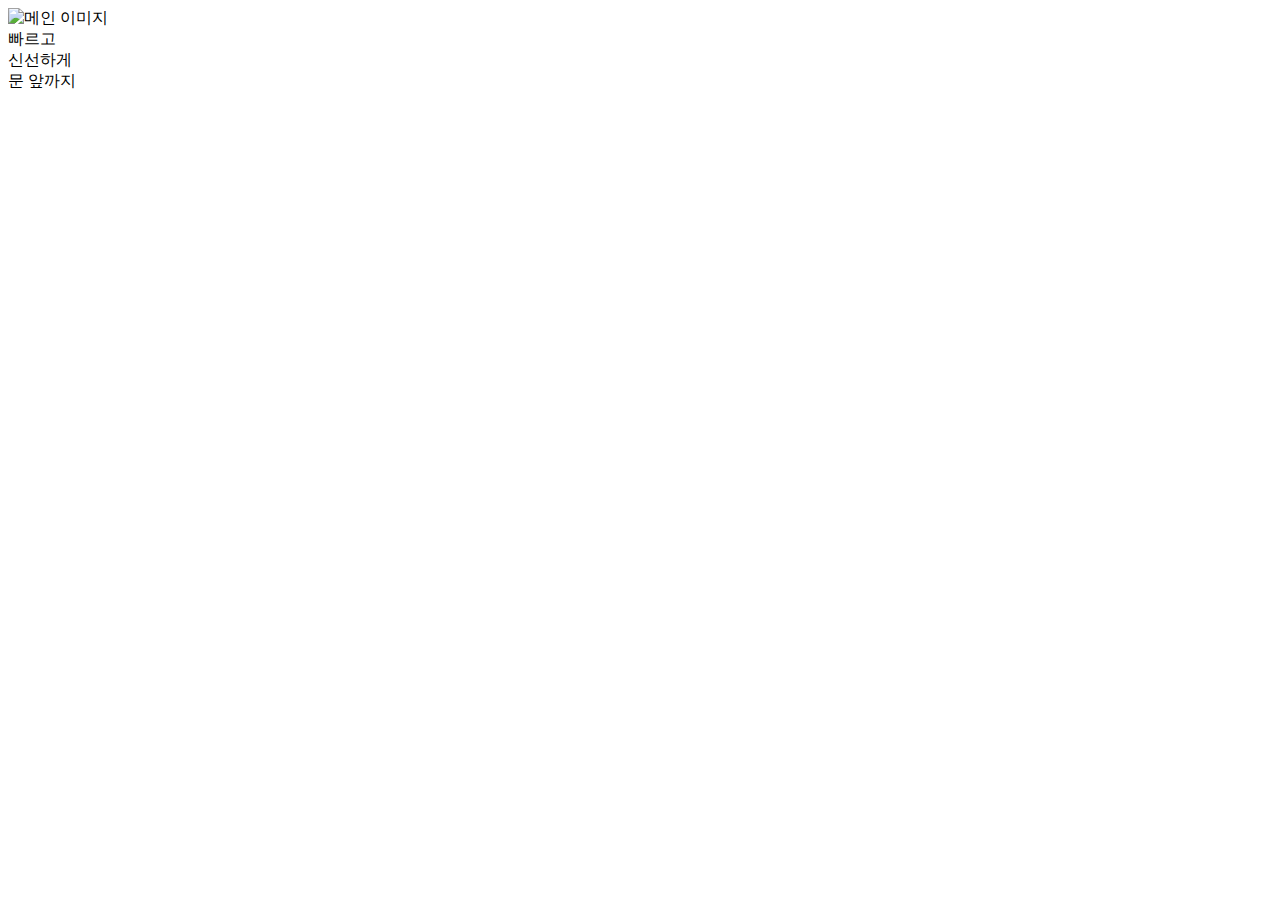
==== src/main/resources/templates/index.html @ b5255971 "feature: 메인 페이지 작성 및 헤더와 푸터 파일 분리 ( #61 )" ====
<!DOCTYPE html>
<html xmlns:th="http://www.thymeleaf.org" lang="ko">
<head>
    <meta charset="UTF-8">
    <!--Viewport-->
    <meta name="viewport"
          content="width=device-width, user-scalable=no, initial-scale=1.0, maximum=scale-1.0, minimum=scale-1.0">

    <!--(IE10)-->
    <meta http-equiv="X-UA-Compatible" content="IE=edge">

    <!-- Nomalize -->
    <link rel="stylesheet" href="https://cdnjs.cloudflare.com/ajax/libs/normalize/8.0.1/normalize.min.css"/>

    <title>DASH DINE</title>
    <link rel="stylesheet" type="text/css" href="/css/style.css">
</head>
<body>
<!-- header -->
<div th:replace="/fragments/header.html"></div>

<!-- section -->
<section>
    <div class="image-container">
        <img src="images/main.png" alt="메인 이미지">
        <div class="overlay-text">
            빠르고<br>
            신선하게<br>
            문 앞까지
        </div>
    </div>
</section>

<!-- footer -->
<div th:replace="/fragments/footer.html"></div>
</body>
</html>
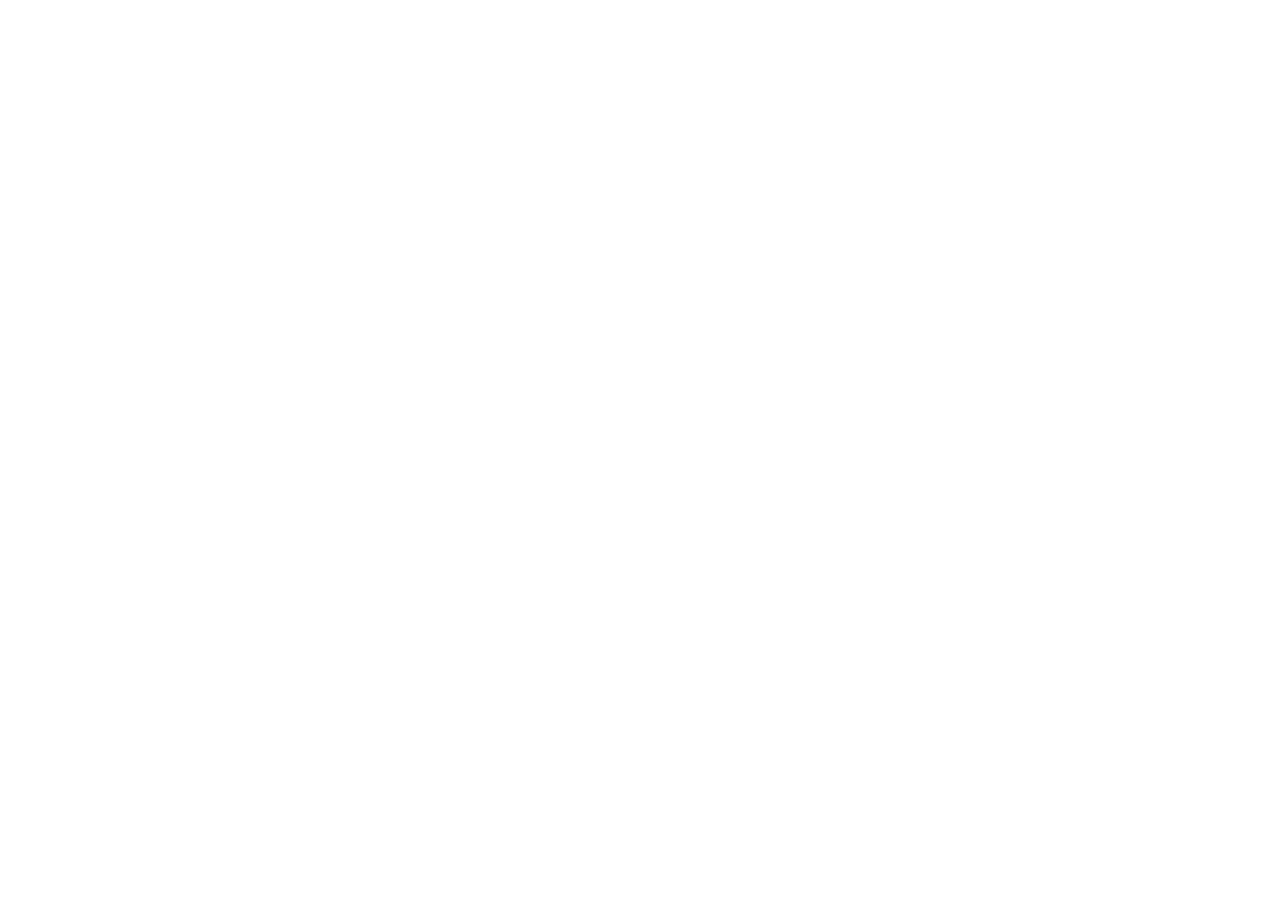
==== commit 9136ecce: "feature: 자바스크립트 모듈화 및 가게 등록 폼 생성 ( #63 )" ====
--- a/src/main/resources/templates/index.html
+++ b/src/main/resources/templates/index.html
@@ -14,16 +14,20 @@
 
     <title>DASH DINE</title>
     <link rel="stylesheet" type="text/css" href="/css/style.css">
+
+    <script src="//t1.daumcdn.net/mapjsapi/bundle/postcode/prod/postcode.v2.js"></script>
+    <script src="//dapi.kakao.com/v2/maps/sdk.js?appkey=394317cdc40d88fca970b509c1f73eb6&libraries=services"></script>
 </head>
+
 <body>
 <!-- header -->
 <div th:replace="/fragments/header.html"></div>
 
-<!-- section -->
-<section>
-    <div class="image-container">
+<!-- 메인 화면 -->
+<section class="main_section" style="display: none">
+    <div class="image_container">
         <img src="images/main.png" alt="메인 이미지">
-        <div class="overlay-text">
+        <div class="overlay_text">
             빠르고<br>
             신선하게<br>
             문 앞까지
@@ -31,7 +35,10 @@
     </div>
 </section>
 
+<div th:replace="/owner.html"></div>
+
 <!-- footer -->
 <div th:replace="/fragments/footer.html"></div>
 </body>
+<script type="module" src="/js/app.js"></script>
 </html>
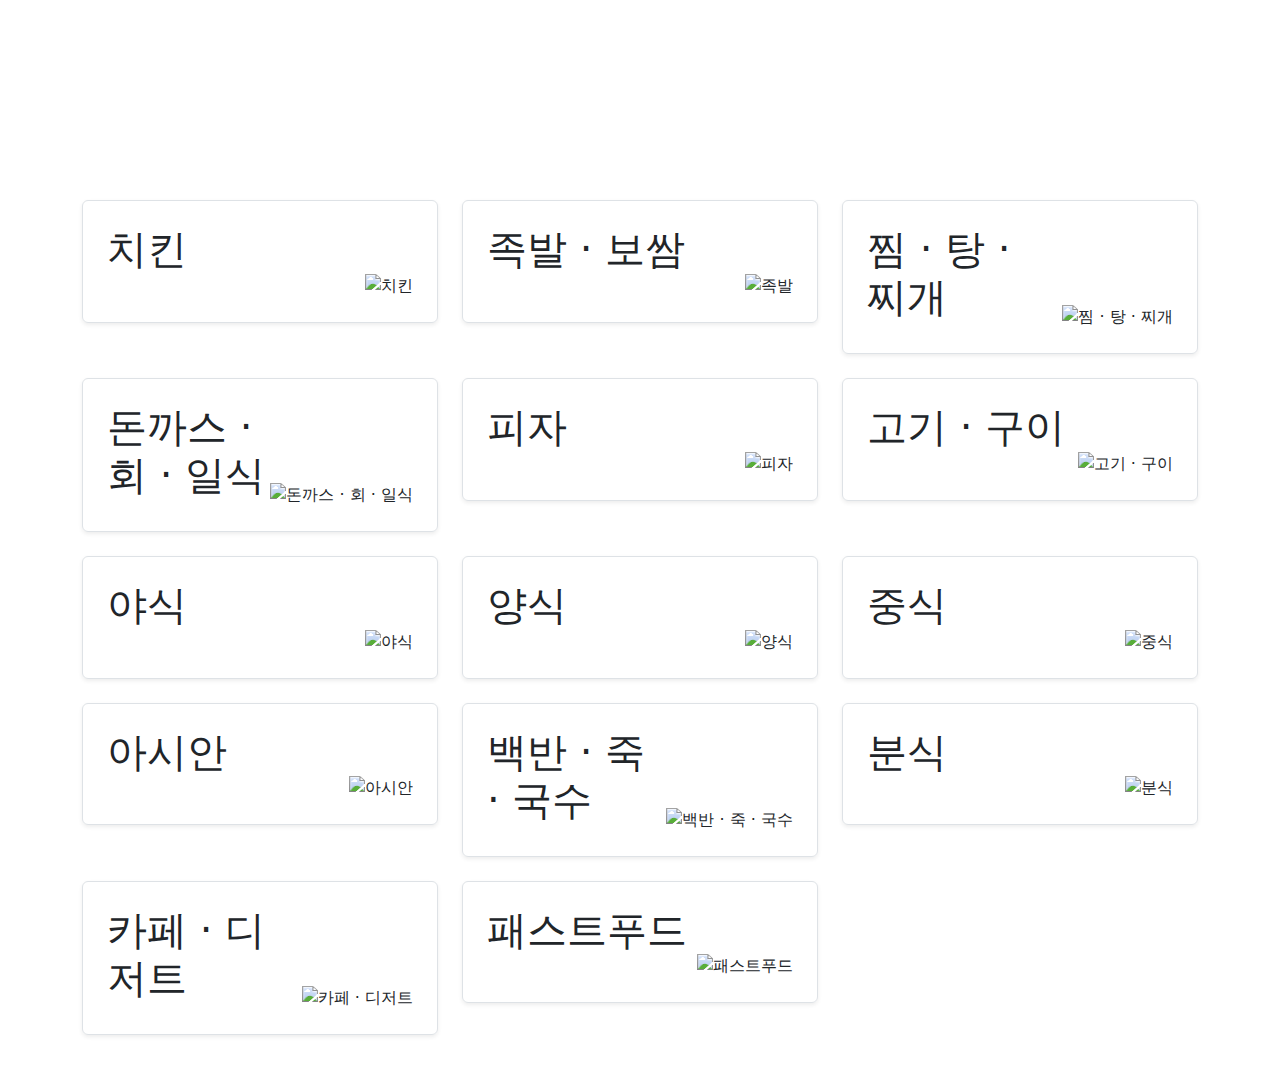
==== commit 2822babf: "feature: HTML 구조와 스타일 시트 업데이트 ( #74 )" ====
--- a/src/main/resources/templates/index.html
+++ b/src/main/resources/templates/index.html
@@ -1,7 +1,7 @@
-<!DOCTYPE html>
-<html xmlns:th="http://www.thymeleaf.org" lang="ko">
+<!doctype html>
+<html lang="ko" xmlns:th="http://www.thymeleaf.org">
 <head>
-    <meta charset="UTF-8">
+    <meta charset="utf-8">
     <!--Viewport-->
     <meta name="viewport"
           content="width=device-width, user-scalable=no, initial-scale=1.0, maximum=scale-1.0, minimum=scale-1.0">
@@ -12,33 +12,194 @@
     <!-- Nomalize -->
     <link rel="stylesheet" href="https://cdnjs.cloudflare.com/ajax/libs/normalize/8.0.1/normalize.min.css"/>
 
-    <title>DASH DINE</title>
+    <!-- Boot Strap-->
+    <link href="https://cdn.jsdelivr.net/npm/bootstrap@5.3.3/dist/css/bootstrap.min.css" rel="stylesheet"
+          integrity="sha384-QWTKZyjpPEjISv5WaRU9OFeRpok6YctnYmDr5pNlyT2bRjXh0JMhjY6hW+ALEwIH" crossorigin="anonymous">
+    <link rel="stylesheet" href="https://cdn.jsdelivr.net/npm/bootstrap-icons@1.11.3/font/bootstrap-icons.min.css">
+    <script src="https://cdn.jsdelivr.net/npm/bootstrap@5.3.3/dist/js/bootstrap.min.js"
+            integrity="sha384-0pUGZvbkm6XF6gxjEnlmuGrJXVbNuzT9qBBavbLwCsOGabYfZo0T0to5eqruptLy"
+            crossorigin="anonymous"></script>
+
+    <!-- Font Awesome -->
+    <script src="https://kit.fontawesome.com/48e8469b97.js" crossorigin="anonymous"></script>
+
+    <!-- CSS -->
+    <link rel="stylesheet" type="text/css" href="/css/font.css">
     <link rel="stylesheet" type="text/css" href="/css/style.css">
-
-    <script src="//t1.daumcdn.net/mapjsapi/bundle/postcode/prod/postcode.v2.js"></script>
-    <script src="//dapi.kakao.com/v2/maps/sdk.js?appkey=394317cdc40d88fca970b509c1f73eb6&libraries=services"></script>
+    <title>DASH DINE - 빠르고, 신선한게, 문 앞까지</title>
+    <link rel="icon" href="/images/title-logo-512.png" type="image/png">
 </head>
-
 <body>
-<!-- header -->
-<div th:replace="/fragments/header.html"></div>
-
-<!-- 메인 화면 -->
-<section class="main_section" style="display: none">
-    <div class="image_container">
-        <img src="images/main.png" alt="메인 이미지">
-        <div class="overlay_text">
-            빠르고<br>
-            신선하게<br>
-            문 앞까지
-        </div>
+<header>
+    <div th:replace="fragments/nav-bar-auth :: navbarFragment"></div>
+</header>
+<main class="container">
+    <div class="p-5 mb-4 rounded text-center bg-royal-blue">
+        <h1 class="f-yg-regular text-white">어떤 <span class="text-yellow">음식</span>을 드릴까요?</h1>
+        <p class="f-gms-medium text-white mb-0">카테고리를 선택해주세요</p>
     </div>
-</section>
-
-<div th:replace="/owner.html"></div>
-
-<!-- footer -->
-<div th:replace="/fragments/footer.html"></div>
+
+    <div class="row mb-2">
+        <div class="category col-md-4" data-category-id="1">
+            <div class="row g-0 p-4 border rounded overflow-hidden flex-md-row mb-4 shadow-sm position-relative">
+                <div class="col d-flex flex-column f-bfo-regular text-charcoal-gray">
+                    <h1>치킨</h1>
+                </div>
+                <div class="col-auto d-none d-lg-block align-self-end mt-5">
+                    <img src="/images/food/치킨-512.png" alt="치킨">
+                </div>
+            </div>
+        </div>
+
+        <div class="category col-md-4" data-category-id="2">
+            <div class="row g-0 p-4 border rounded overflow-hidden flex-md-row mb-4 shadow-sm position-relative">
+                <div class="col d-flex flex-column f-bfo-regular text-charcoal-gray">
+                    <h1>족발 · 보쌈</h1>
+                </div>
+                <div class="col-auto d-none d-lg-block align-self-end mt-5">
+                    <img src="/images/food/보쌈-512.png" alt="족발">
+                </div>
+            </div>
+        </div>
+
+        <div class="category col-md-4" data-category-id="3">
+            <div class="row g-0 p-4 border rounded overflow-hidden flex-md-row mb-4 shadow-sm position-relative">
+                <div class="col d-flex flex-column f-bfo-regular text-charcoal-gray">
+                    <h1>찜 · 탕 · 찌개</h1>
+                </div>
+                <div class="col-auto d-none d-lg-block align-self-end mt-5">
+                    <img src="/images/food/찌개-512.png" alt="찜 · 탕 · 찌개">
+                </div>
+            </div>
+        </div>
+
+        <div class="category col-md-4" data-category-id="4">
+            <div class="row g-0 p-4 border rounded overflow-hidden flex-md-row mb-4 shadow-sm position-relative">
+                <div class="col d-flex flex-column f-bfo-regular text-charcoal-gray">
+                    <h1>돈까스 · 회 · 일식</h1>
+                </div>
+                <div class="col-auto d-none d-lg-block align-self-end mt-5">
+                    <img src="/images/food/초밥-512.png" alt="돈까스 · 회 · 일식">
+                </div>
+            </div>
+        </div>
+
+        <div class="category col-md-4" data-category-id="5">
+            <div class="row g-0 p-4 border rounded overflow-hidden flex-md-row mb-4 shadow-sm position-relative">
+                <div class="col d-flex flex-column f-bfo-regular text-charcoal-gray">
+                    <h1>피자</h1>
+                </div>
+                <div class="col-auto d-none d-lg-block align-self-end mt-5">
+                    <img src="/images/food/피자-512.png" alt="피자">
+                </div>
+            </div>
+        </div>
+
+        <div class="category col-md-4" data-category-id="6">
+            <div class="row g-0 p-4 border rounded overflow-hidden flex-md-row mb-4 shadow-sm position-relative">
+                <div class="col d-flex flex-column f-bfo-regular text-charcoal-gray">
+                    <h1>고기 · 구이</h1>
+                </div>
+                <div class="col-auto d-none d-lg-block align-self-end mt-5">
+                    <img src="/images/food/고기-512.png" alt="고기 · 구이">
+                </div>
+            </div>
+        </div>
+
+        <div class="category col-md-4" data-category-id="7">
+            <div class="row g-0 p-4 border rounded overflow-hidden flex-md-row mb-4 shadow-sm position-relative">
+                <div class="col d-flex flex-column f-bfo-regular text-charcoal-gray">
+                    <h1>야식</h1>
+                </div>
+                <div class="col-auto d-none d-lg-block align-self-end mt-5">
+                    <img src="/images/food/야식-512.png" alt="야식">
+                </div>
+            </div>
+        </div>
+
+        <div class="category col-md-4" data-category-id="8">
+            <div class="row g-0 p-4 border rounded overflow-hidden flex-md-row mb-4 shadow-sm position-relative">
+                <div class="col d-flex flex-column f-bfo-regular text-charcoal-gray">
+                    <h1>양식</h1>
+                </div>
+                <div class="col-auto d-none d-lg-block align-self-end mt-5">
+                    <img src="/images/food/스테이크-512.png" alt="양식">
+                </div>
+            </div>
+        </div>
+
+        <div class="category col-md-4" data-category-id="9">
+            <div class="row g-0 p-4 border rounded overflow-hidden flex-md-row mb-4 shadow-sm position-relative">
+                <div class="col d-flex flex-column f-bfo-regular text-charcoal-gray">
+                    <h1>중식</h1>
+                </div>
+                <div class="col-auto d-none d-lg-block align-self-end mt-5">
+                    <img src="/images/food/짜장면-512.png" alt="중식">
+                </div>
+            </div>
+        </div>
+
+        <div class="category col-md-4" data-category-id="10">
+            <div class="row g-0 p-4 border rounded overflow-hidden flex-md-row mb-4 shadow-sm position-relative">
+                <div class="col d-flex flex-column f-bfo-regular text-charcoal-gray">
+                    <h1>아시안</h1>
+                </div>
+                <div class="col-auto d-none d-lg-block align-self-end mt-5">
+                    <img src="/images/food/쌀국수-512.png" alt="아시안">
+                </div>
+            </div>
+        </div>
+
+        <div class="category col-md-4" data-category-id="11">
+            <div class="row g-0 p-4 border rounded overflow-hidden flex-md-row mb-4 shadow-sm position-relative">
+                <div class="col d-flex flex-column f-bfo-regular text-charcoal-gray">
+                    <h1>백반 · 죽 · 국수</h1>
+                </div>
+                <div class="col-auto d-none d-lg-block align-self-end mt-5">
+                    <img src="/images/food/백반-512.png" alt="백반 · 죽 · 국수">
+                </div>
+            </div>
+        </div>
+
+        <div class="category col-md-4" data-category-id="12">
+            <div class="row g-0 p-4 border rounded overflow-hidden flex-md-row mb-4 shadow-sm position-relative">
+                <div class="col d-flex flex-column f-bfo-regular text-charcoal-gray">
+                    <h1>분식</h1>
+                </div>
+                <div class="col-auto d-none d-lg-block align-self-end mt-5">
+                    <img src="/images/food/떡볶이-512.png" alt="분식">
+                </div>
+            </div>
+        </div>
+
+        <div class="category col-md-4" data-category-id="13">
+            <div class="row g-0 p-4 border rounded overflow-hidden flex-md-row mb-4 shadow-sm position-relative">
+                <div class="col d-flex flex-column f-bfo-regular text-charcoal-gray">
+                    <h1>카페 · 디저트</h1>
+                </div>
+                <div class="col-auto d-none d-lg-block align-self-end mt-5">
+                    <img src="/images/food/디저트-512.png" alt="카페 · 디저트">
+                </div>
+            </div>
+        </div>
+
+        <div class="category col-md-4" data-category-id="14">
+            <div class="row g-0 p-4 border rounded overflow-hidden flex-md-row mb-4 shadow-sm position-relative">
+                <div class="col d-flex flex-column f-bfo-regular text-charcoal-gray">
+                    <h1>패스트푸드</h1>
+                </div>
+                <div class="col-auto d-none d-lg-block align-self-end mt-5">
+                    <img src="/images/food/햄버거-512.png" alt="패스트푸드">
+                </div>
+            </div>
+        </div>
+
+    </div>
+</main>
+
+<footer>
+    <div th:replace="fragments/footer :: footerFragment"></div>
+</footer>
+
 </body>
-<script type="module" src="/js/app.js"></script>
-</html>
+</html>